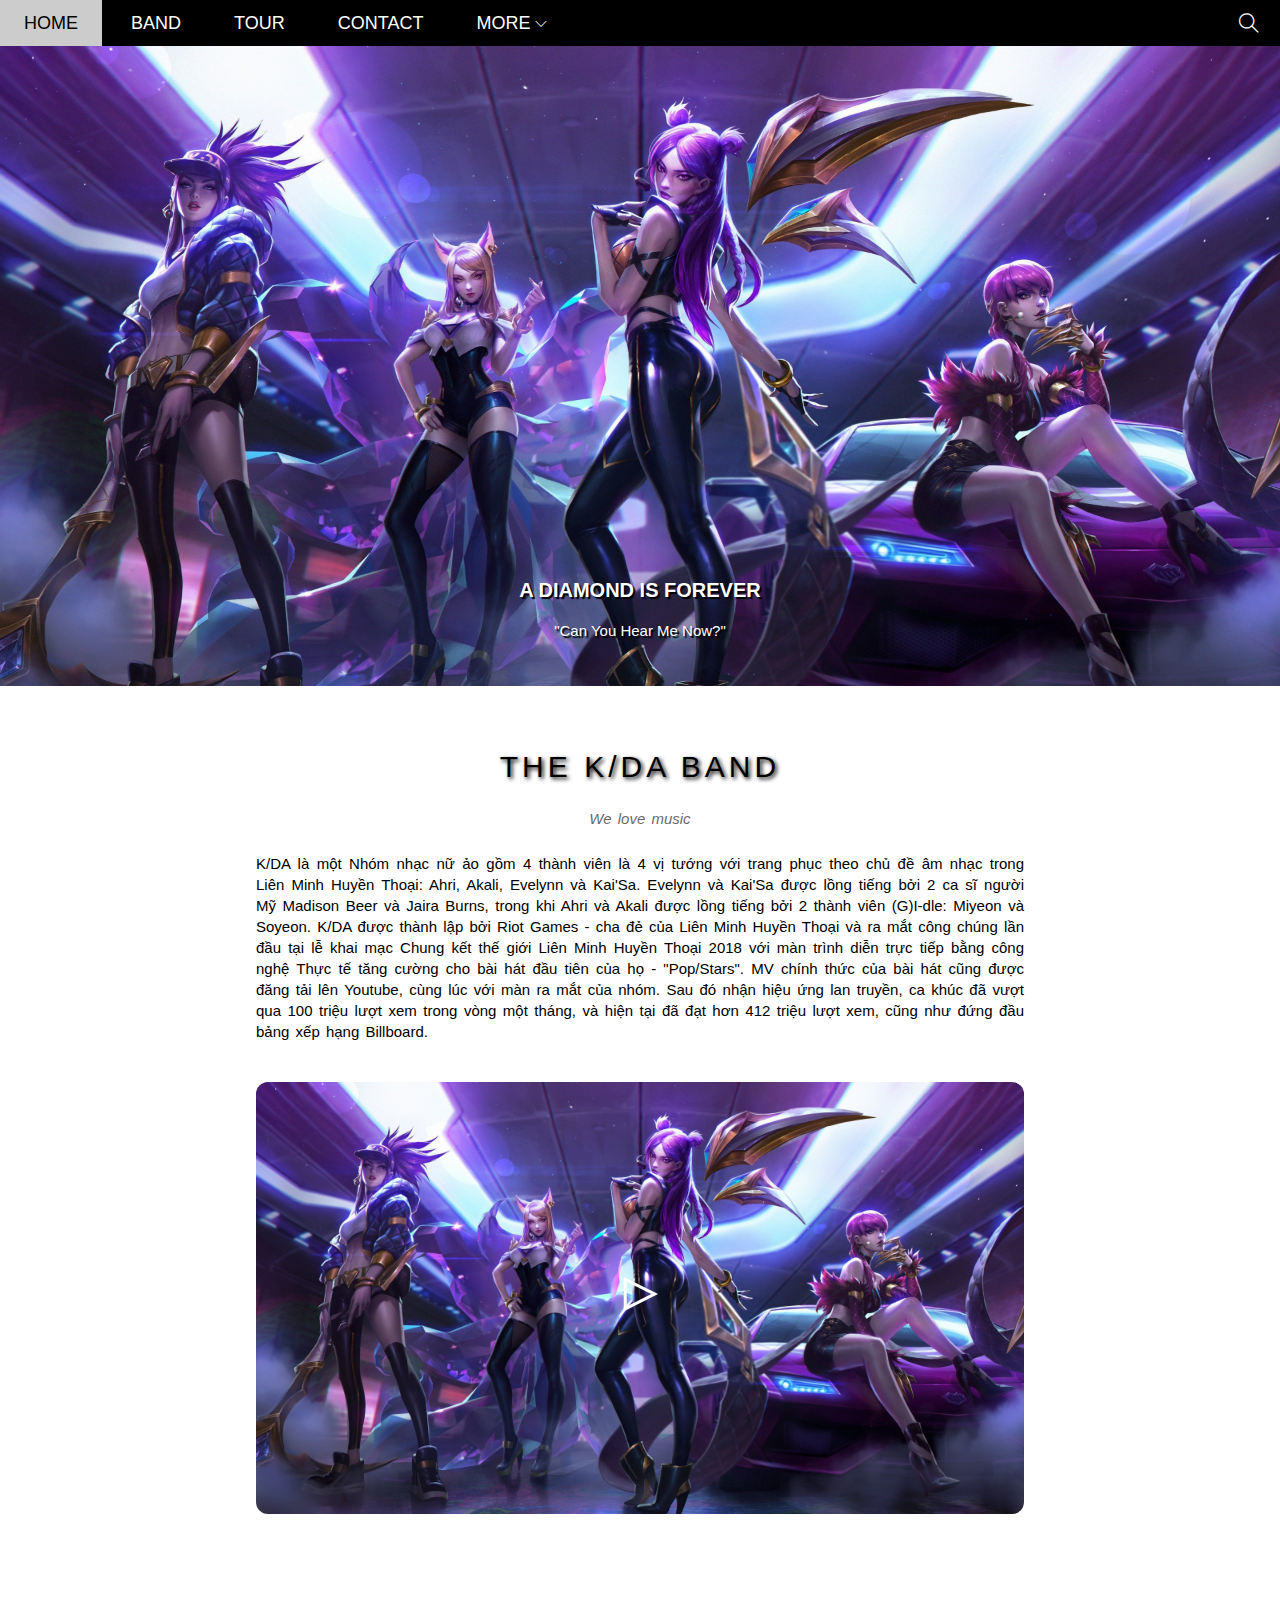
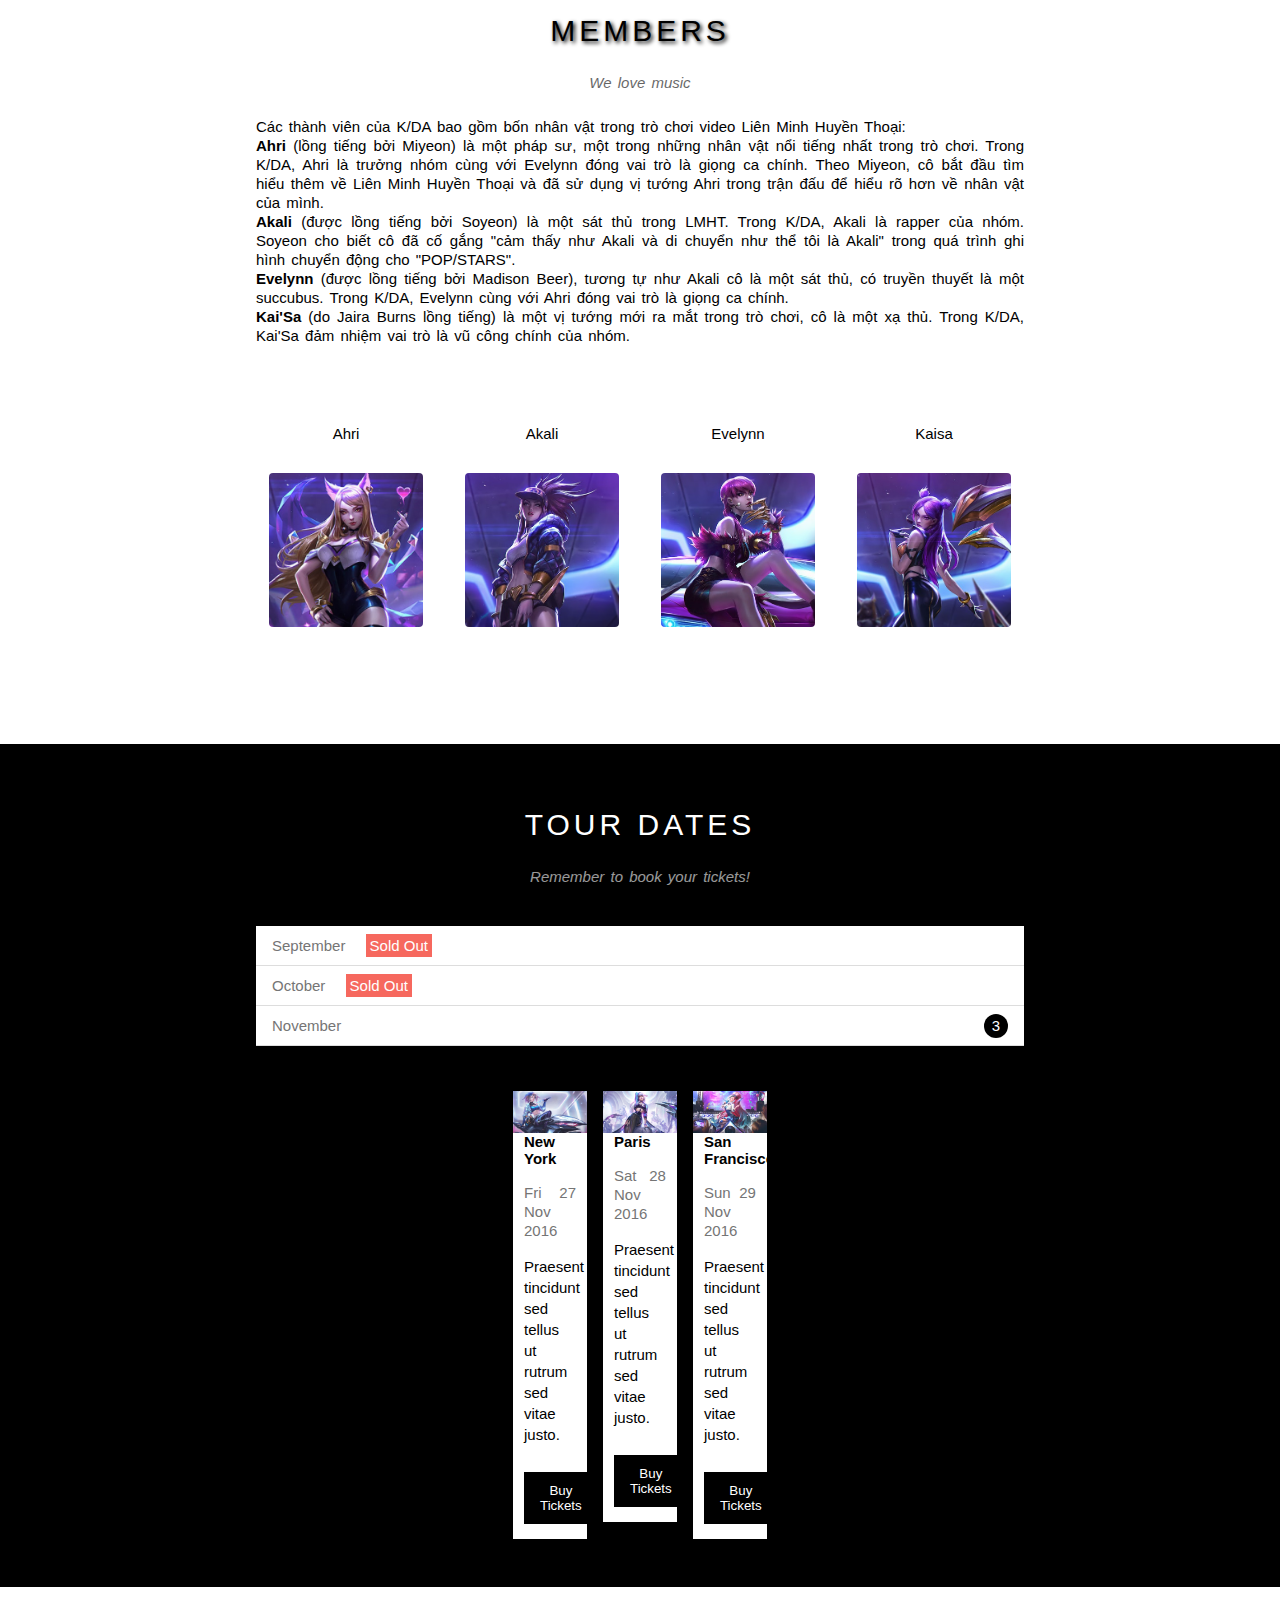
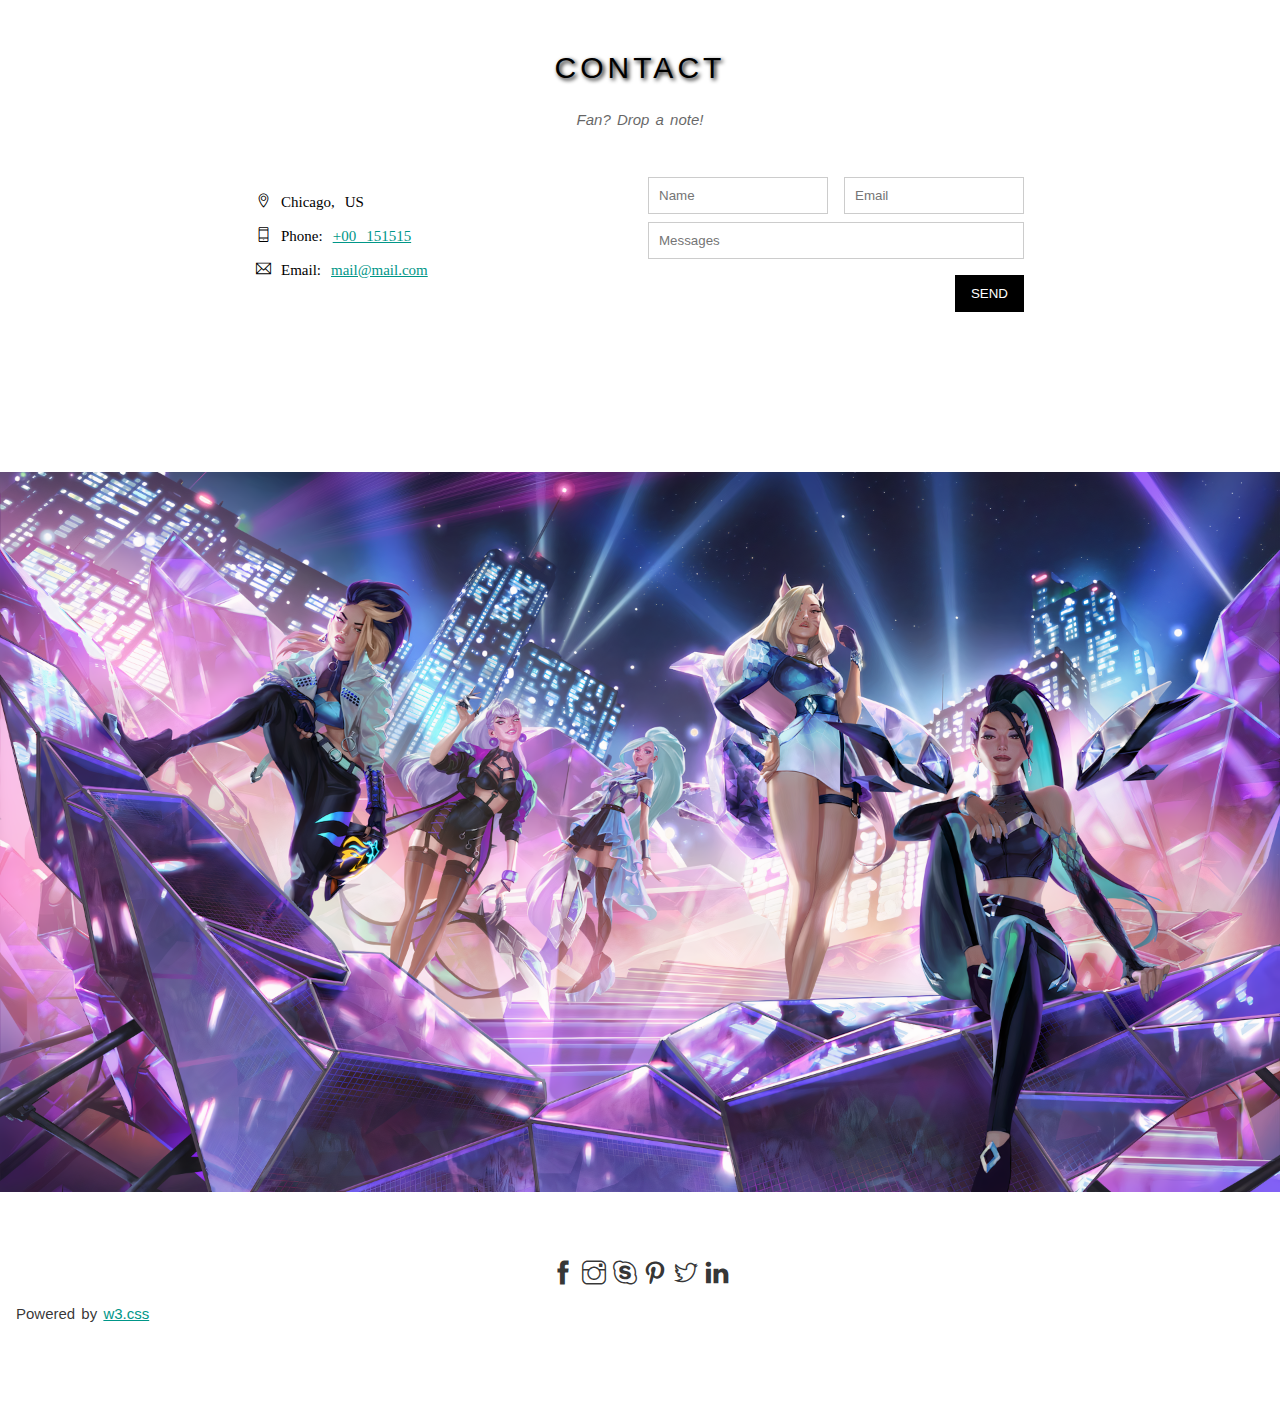
==== index.html @ 8ee649cc "Rename tien.html to index.html" ====
<!DOCTYPE html>
<html lang="en">
<head>
    <meta charset="UTF-8">
    <meta http-equiv="X-UA-Compatible" content="IE=edge">
    <meta name="viewport" content="width=device-width, initial-scale=1.0">
    <title>The Band</title>
    <link rel="stylesheet" href="style.css">
    <link rel="stylesheet" href="responsive.css">
    <link rel="stylesheet" href="themify-icons/themify-icons.css">
</head>
<body>
    <div id="main">
        <div id="header">
        <!--Start Nav-->
         <ul id="nav">
         <li><a href="#">Home</a></li>
         <li><a href="#band">Band</a></li>
         <li><a href="#tour">Tour</a></li>
         <li><a href="#contact">Contact</a></li>
         <li><a href="#">More 
             <i class="nav-arrow-down ti-angle-down"></i>
            </a>
         <ul class="subnav">
            <li><a href="#">Merchandises</a></li>
            <li><a href="#">Extras</a></li>
            <li><a href="#">Media</a></li>
         </ul>
         </li>
         </ul>
         <!--End Nav-->
         
         <!--Start Search-->
         <div class="search-btn">
            <i class="search-icon ti-search"></i>
         </div>

         <div id="mobile-menu" class="mobile-menu-btn">
             <i class="menu-icon ti-menu"></i>
         </div>
        </div>
        <!--End Search-->
        <!--Slider-->
        <div id="slider">
        <div class="text-content">
            <h2 class="text-heading">A DIAMOND IS FOREVER</h2>
            <div class="text-description">"Can You Hear Me Now?"
            </div>
        </div>
        </div>

        <!--Content-->
        <div id="content">

        <!--About Section-->
         <div id="band" class="content-section">
             <h2 class="section-heading">THE K/DA BAND</h2>
             <p class="section-sub-heading">We love music</p>
             <p class="about-text">K/DA là một Nhóm nhạc nữ ảo gồm 4 thành viên là 4 vị tướng với trang phục theo chủ đề âm nhạc trong Liên Minh Huyền Thoại: Ahri, Akali, Evelynn và Kai'Sa. Evelynn và Kai'Sa được lồng tiếng bởi 2 ca sĩ người Mỹ Madison Beer và Jaira Burns, trong khi Ahri và Akali được lồng tiếng bởi 2 thành viên (G)I-dle: Miyeon và Soyeon. K/DA được thành lập bởi Riot Games - cha đẻ của Liên Minh Huyền Thoại và ra mắt công chúng lần đầu tại lễ khai mạc Chung kết thế giới Liên Minh Huyền Thoại 2018 với màn trình diễn trực tiếp bằng công nghệ Thực tế tăng cường cho bài hát đầu tiên của họ - "Pop/Stars". MV chính thức của bài hát cũng được đăng tải lên Youtube, cùng lúc với màn ra mắt của nhóm. Sau đó nhận hiệu ứng lan truyền, ca khúc đã vượt qua 100 triệu lượt xem trong vòng một tháng, và hiện tại đã đạt hơn 412 triệu lượt xem, cũng như đứng đầu bảng xếp hạng Billboard.</p>
          
             <!-- VIDEOOOOOOOOOOOOOOOOOOOO   Ở ĐÂYYYYYYYYYYYYYYYYYYYYYYYYYYYYYYYYYYYYYYYYYY -->
             <script>
    function playVideo() {
        let thumbnail = document.getElementById("thumbnail");
        let video = document.getElementById("video");

        // Ẩn ảnh thumbnail và hiển thị video
        thumbnail.style.display = "none";
        video.style.display = "block";
        video.play();
    }
        </script>

<style>
    .video-container {
        position: relative;
        width: 100%;
        max-width: 900px;
        border-radius: 12px;
        overflow: hidden;
        background: black;
        margin-top: 40px;
        margin-bottom: 100px;
    }
    .thumbnail {
        
        width: 100%;
        height: 100%;
        display: flex;
        align-items: center;
        justify-content: center;
        background: black;
        z-index: 2;
        cursor: pointer;
    }
    .thumbnail img {
        width: 100%;
        height: 100%;
        object-fit: cover;
    }
    .play-button {
        position: absolute;
        font-size: 50px;
        color: #fff;
        background: rgba(0, 0, 0, 0);
        border-radius: 50%;
        padding: 20px;
        transition: 0.3s;
    }
    .play-button:hover {
        background-color: rgba(54, 51, 10, 0.1);
    }
    video {
        width: 100%;
        height: auto;
        display: block;
    }
</style>

<div class="video-container">
    <div class="thumbnail" id="thumbnail" onclick="playVideo()">
        <img src="img/band.jpg" alt="Video Thumbnail">
        <div class="play-button"><i class="ti-control-play"></i></div>
    </div>
    <video id="video" controls style="display: none;">
        <source src="img/yt1s.com - KDA  POPSTARS ft Madison Beer GIDLE Jaira Burns  Music Video  League of Legends.mp4" type="video/mp4">
        Trình duyệt của bạn không hỗ trợ video.
    </video>
</div>

<h2 class="section-heading">MEMBERS</h2>
<p class="section-sub-heading">We love music</p>
<p class="about-text"><p>
    Các thành viên của K/DA bao gồm bốn nhân vật trong trò chơi
    video Liên Minh Huyền Thoại:
    <br>
    <b>Ahri</b> (lồng tiếng bởi Miyeon) là một pháp sư, một trong
    những nhân vật nổi tiếng nhất trong trò chơi. Trong K/DA, Ahri
    là trưởng nhóm cùng với Evelynn đóng vai trò là giọng ca
    chính. Theo Miyeon, cô bắt đầu tìm hiểu thêm về Liên Minh
    Huyền Thoại và đã sử dụng vị tướng Ahri trong trận đấu để hiểu
    rõ hơn về nhân vật của mình.
    <br>
    <b>Akali</b> (được lồng tiếng bởi Soyeon) là một sát thủ trong
    LMHT. Trong K/DA, Akali là rapper của nhóm. Soyeon cho biết cô
    đã cố gắng "cảm thấy như Akali và di chuyển như thể tôi là
    Akali" trong quá trình ghi hình chuyển động cho "POP/STARS".
    <br>
    <b>Evelynn</b> (được lồng tiếng bởi Madison Beer), tương tự
    như Akali cô là một sát thủ, có truyền thuyết là một succubus.
    Trong K/DA, Evelynn cùng với Ahri đóng vai trò là giọng ca
    chính.
    <br>
    <b>Kai'Sa</b> (do Jaira Burns lồng tiếng) là một vị tướng mới
    ra mắt trong trò chơi, cô là một xạ thủ. Trong K/DA, Kai'Sa
    đảm nhiệm vai trò là vũ công chính của nhóm.
  </p></p>

            
             <div class="row members-list">
              <div class="col col-third text-center s-col-full mt-32">
              <p class="member-name">Ahri</p>
              <img src="img/bandmember1.jpg" alt="" class="member-img">
             </div>
             <div class="col col-third text-center s-col-full mt-32">
              <p class=" member-name">Akali</p>
              <img src="img/bandmember2.jpg" alt="" class="member-img">
             </div>
             <div class="col col-third text-center s-col-full mt-32">
              <p class="member-name">Evelynn</p>
              <img src="img/bandmember3.jpg" alt="" class="member-img">
             </div>
             <div class="col col-third text-center s-col-full mt-32">
                <p class="member-name">Kaisa</p>
                <img src="img/bandmember4.jpg" alt="" class="member-img">
               </div>
          </div>
         </div>

         
         
        <!--Tour Section-->
        <div id="tour" class="tour-section">
             <div class="content-section">
               <h2 class="section-heading text-white">TOUR DATES</h2>
               <p class="section-sub-heading text-white">Remember to book your tickets!</p>
        <!--Ticket-->
               <ul class="ticket-list">
                   <li>September <span class="sold-out">Sold Out</span></li>
                   <li>October <span class="sold-out">Sold Out</span></li>
                   <li>November <span class="quantity">3</span></li>
               </ul>
            </div> 
        <!--Places-->
        <div class="row places-list">
            <div class="col col-third s-col-full mt-16">
                <img src="img/image1.jpg" alt="" class="place-img">
                <div class="place-body">
                    <h3 class="place-heading">New York</h3>
                    <p class="place-time">Fri 27 Nov 2016</p>
                    <p class="place-desc">Praesent tincidunt sed tellus ut rutrum sed vitae justo.</p>
                    <button href="#" class="btn s-full-width buy-ticket js-buy-ticket">Buy Tickets</button>
                </div>
            </div>
            <div class="col col-third s-col-full mt-16">
                <img src="img/image2.jpg" alt="" class="place-img">
                <div class="place-body">
                    <h3 class="place-heading">Paris</h3>
                    <p class="place-time">Sat 28 Nov 2016</p>
                    <p class="place-desc">Praesent tincidunt sed tellus ut rutrum sed vitae justo.</p>
                    <button href="#" class="btn s-full-width buy-ticket js-buy-ticket">Buy Tickets</button>
                </div>
            </div>
            <div class="col col-third s-col-full mt-16">
                <img src="img/image3.jpg" alt="" class="place-img">
                <div class="place-body">
                    <h3 class="place-heading">San Francisco</h3>
                    <p class="place-time">Sun 29 Nov 2016</p>
                    <p class="place-desc">Praesent tincidunt sed tellus ut rutrum sed vitae justo.</p>
                    <button href="#" class="btn s-full-width buy-ticket js-buy-ticket">Buy Tickets</button>
                </div>
            </div>
         </div> 
        </div>
        <!--Modal -->
        <div class="modal js-modal">
            <div class="modal-container js-modal-container">
                <div class="modal-close js-modal-close"><i class="ti-close"></i></div>
                <header class="modal-header">
                    <i class="modal-heading-icon ti-bag"></i>
                    Tickets
                </header>
                <div class="modal-body">
                    <label for="tickets-quantity" class="modal-label">
                        <i class="ti-shopping-cart"></i>
                        Tickets, $15 per person
                    </label>
                    <input id="ticket-quantity" type="text" class="modal-input" placeholder="How many?"> 
   
                    <label for="tickets-email" class="modal-label">
                       <i class="ti-user"></i>
                       Send to
                   </label>
                   <input id="tickets-email" type="email" class="modal-input" placeholder="Enter email..."> 
                   <button id="buy-tickets">Pay <i class="ti-check"></i></button>
                </div>
               <footer class="modal-footer">
                   <p class="modal-help">Need <a href="#">help?</a></p>
               </footer>
            </div>
       </div> 
        <!--Contact Section-->
         <div id="contact" class="content-section">
            <h2 class="section-heading">CONTACT</h2>
            <p class="section-sub-heading">Fan? Drop a note!</p>
            <div class="row contact-content">
                <div class="col col-half s-col-full contact-info">
                <p><i class="ti-location-pin"> Chicago, US</i></p>
                <p><i class="ti-mobile"> Phone: <a href="tel:+00 151515">+00 151515</a></i></p>
                <p><i class="ti-email"> Email: <a href="mailto:mail@mail.com">mail@mail.com</a></i></p>
                </div>
                <div class="col col-half s-col-full contact-form">
                     <form action="">
                     <div class="row">
                         <div class="col col-half s-col-full">
                             <input type="text" require name="" placeholder="Name" id="" class="form-control">
                         </div>
                         
                         <div class="col col-half s-col-full s-mt-8">
                            <input type="email" require name="" placeholder="Email" id="" class="form-control">
                         </div>
                     </div>
                     <div class="row contact-control mt-8">
                         <div class="col col-full">
                            <input type="text" require name="" placeholder="Messages" id="" class="form-control">
                         </div>
                     </div>
                     <input class="submit-btn btn pull-right mt-16 s-full-width" type="submit" value="SEND">
                    </form>
                </div>
            </div>
       

        </div>
        
             <!--Map Section-->
             <div class="map-section">
                <img src="img/banner.png" alt="">
            </div>

        <div id="footer">
           <div class="social-list">
               <a href="#"><i class="ti-facebook"></i></a>
               <a href="#"><i class="ti-instagram"></i></a>
               <a href="#"><i class="ti-skype"></i></a>
               <a href="#"><i class="ti-pinterest"></i></a>
               <a href="#"><i class="ti-twitter"></i></a>
               <a href="#"><i class="ti-linkedin "></i></a>
           </div>
           <p class="copyright">Powered by <a href="#">w3.css</a></p>
        </div>
    </div>
    
    <script>
      var header = document.getElementById('header');
      var mobileMenu = document.getElementById('mobile-menu');
      var headerHeight = header.clientHeight;

      mobileMenu.onclick = function() {
        var isClosed = header.clientHeight === headerHeight;
        if (isClosed) {
            header.style.height = 'auto';
        }
        else {
            header.style.height = null;
        }
      }

      var menuItems = document.querySelectorAll('#nav li a[href*="#"]');
      for (var i = 0; i < menuItems.length; i++) {
           var menuItem = menuItems[i];
           
           menuItem.onclick = function(event) {
               var isParentMenu = this.nextElementSibling && this.nextElementSibling.classList.contains('subnav');
               if (isParentMenu) {
                   event.preventDefault();
                } else {
                   header.style.height = null;
               }
           }
      }
    </script>

    <script>
        const buyBtns = document.querySelectorAll('.js-buy-ticket')
        const modal = document.querySelector('.js-modal')
        const modalContainer = document.querySelector('.js-modal-container')
        const modalClose = document.querySelector('.js-modal-close')

        function showBuyTickets() {
            modal.classList.add('open')
        }

        function hideBuyTickets() {
            modal.classList.remove('open')
        } 

        for (const buyBtn of buyBtns) {
            buyBtn.addEventListener('click', showBuyTickets)
        }
        modalClose.addEventListener('click', hideBuyTickets)
        modal.addEventListener('click', hideBuyTickets)
        modalContainer.addEventListener('click', function (event) {
            event.stopPropagation()
        })
    </script>
</body>
</html>
---- style.css ----
/* 
1. Ngoài vào trong
2. Trên xuống dưới
3. Tổng quan đến chi tiết
*/
/*
1. Vị trí
2. Kích thước
3. Màu sắc
4. Kiểu dáng  
*/
/*Common*/
p {
    text-align: justify;
    font-size: 15px;
    line-height: 19px;
    word-spacing: 2px;
    margin: 15px 0;
}
.clear {
    clear: both;
}

.text-white {
    color: #fff !important;
}

.text-center {
    text-align: center !important;
}

.row {
    margin-left: -8px;
    margin-right: -8px;
    display: flex;
}

.row::after {
    content: " ";
    display: block;
    clear: both;
}

.col {
    float: left;
    padding-left: 8px;
    padding-right: 8px;
}

.col-full {
    width: 100%;
}

.col-half {
    width: 50%;
}

.col-third {
    width: 33.33333%;
}

.mt-8 {
    margin-top: 8px !important;
}

.mt-16 {
    margin-top: 16px !important;
}

.mt-32 {
    margin-top: 32px !important;
}

.btn {
    color: #fff;
    background-color: #000;
    text-decoration: none;
    padding: 11px 16px;
    display: inline-block;
    margin-top: 15px;
    border: none;
    text-align: center;
    appearance: none;
    -webkit-appearance: none;
}  

.btn:hover {
    color: #000;
    background-color: #ccc;
    cursor: pointer;
}

.pull-right {
    float: right !important;
}
/*Main*/
* { 
    padding: 0;
    margin: 0;
    box-sizing: border-box;
}

html {
    scroll-behavior: smooth;
    font-size: 18px;
    font-family: Arial, Helvetica, sans-serif;
}

#header {
    position: fixed;
    top: 0;
    left: 0;
    right: 0;
    height: 46px;
    background-color: #000;
    z-index: 1;
}

#nav {
    display: inline-block;
}

#nav, .subnav {
    list-style-type: none;
}

#nav > li {
    display: inline-block;
}

#nav li {
    position: relative;
}

#nav > li > a {
    color: #fff;
    text-transform: uppercase;
}

#nav li a {
    text-decoration: none;
    line-height: 46px;
    padding: 0 24px;
    display: block;
}

#nav li:hover .subnav {
    display: block;
    top: 100%;
    left: 0;
}

#nav > li:hover > a, 
#nav .subnav li:hover a {
    color: #000;
    background-color: #ccc;
}

#nav li a:hover {
    background-color: #ccc;
    color: #000;
}

#nav .subnav {
    display: none;
    position: absolute;
    min-width: 160px;
    background-color: #fff;
    box-shadow: 0 0 10px rgba(0, 0, 0, 0.3);
    top: 100%;
    left: 0;
}

#nav .subnav a {
    color: #000;
    padding: 0 12px;
    line-height: 38px;
}

#nav .nav-arrow-down {
    font-size: 12px;
}
/*Header*/
#header .mobile-menu-btn,
#header .search-btn {
    float: right;
    padding: 0 21px;
}

#header .search-btn {
    position: absolute;
    top: 0;
    right: 0;
}

#header .search-btn:hover {
    background-color: red;
    cursor: pointer;
}

#header .mobile-menu-btn:hover {
    background-color: #ccc;
    opacity: 0.8;
}

#header .mobile-menu-btn:hover .menu-icon {
    color: #000;
}

#header .search-icon, 
#header .menu-icon {
    color: #fff;
    font-size: 20px;
    line-height: 46px;
}
/*Slider*/
#slider {
    position: relative;
    margin-top: 46px;
    padding-top: 50%;
    background: url('img/band.jpg') top center / cover no-repeat;
}

#slider .text-content {
    position: absolute;
    bottom: 47px;
    color: #fff;
    /*left: 0;
    right: 0;*/
    width: 100%;
    /*left: 50%;
    transform: translateX(-50%);*/
    text-align: center;
}

#slider .text-heading {
    font-weight: 700;
    font-size: 20px;
    text-shadow: 2px 2px 1px #000;
}

#slider .text-description {
    font-size: 15px;
    margin-top: 20px;
    text-shadow: 2px 2px 1px #000;
}
/*Content*/
/*About*/
#content .content-section {
    width: 800px;
    max-width: 100%;
    padding: 64px 0 112px;
    margin-left: auto;
    margin-right: auto;
    padding-left: 16px;
    padding-right: 16px;
}

#content .section-heading {

        font-size: 30px;
        text-align: center;
        font-weight: 500;
        letter-spacing: 4px;
        color: #000;
        text-shadow: 2px 2px 4px rgba(0, 0, 0, 3.2);
}

#content .section-sub-heading {
    font-size: 15px;
    text-align: center;
    margin-top: 25px;
    font-style: italic;
    opacity: 0.6;
}

#content .about-text {
    font-size: 15px;
    margin-top: 25px;
    text-align: justify;
    line-height: 1.4;
}

#content .members-list {
    margin-top: 32px;
}

#content .member-name {
    font-size: 15px;
    text-align: center;
}

#content .member-img {
    width: 154px;
    margin-top: 15px;
    border-radius: 4px;
}
/*Tour*/
.tour-section {
    background-color: #000;
}

.ticket-list {
    background-color:#fff;
    margin-top: 40px;
}

.ticket-list li {
    color: #757575;
    font-size: 15px;
    padding: 11px 16px;
    border-bottom: 1px solid #ddd;
    list-style: none;
}

.ticket-list .sold-out {
    background-color: #f44336;
    opacity: 0.8;
    color: #fff;
    padding: 3px 4px;
    margin-left: 16px;
}

.ticket-list .quantity {
    float: right;
    width: 24px;
    height: 24px;
    background-color: #000;
    color: #fff;
    border-radius: 50%;
    text-align: center;
    line-height: 24px;
    margin-top: -3px;
}
/*Places*/
.places-list {
    margin-top: 16px;
}

.place-img {
    width: 100%;
    display: block;
}

.place-img:hover {
    opacity: 0.6;
}

.place-body {
    background: #fff;
    font-size: 15px;
    margin-bottom: 48px;
}

.place-heading {
    font-size: 15px;
    font-weight: 500px bold;
    margin: 0px 11px 16px;
}

.place-time {
    margin-top: 15px;
    color: #757575;
    font-weight: italic;
    margin: 11px 11px 16px;
}

.place-desc {
    margin-top: 15px;
    line-height: 1.4;
    margin: 11px 11px 16px;
}

.buy-ticket {
    margin: 11px 11px 15px;
}
/*Modal*/
.modal {
    position: fixed;
    top: 0;
    right: 0;
    bottom: 0;
    left: 0;
    background: rgba(0, 0, 0, 0.3);
    align-items: center;
    justify-content: center;
    display: none;
}

.modal.open {
    display: flex;
}

.modal-container {
    background-color: #fff;
    min-height: 200px;
    max-width: calc(100% -32px);
    width: 900px;
    position: relative;
    animation: modalFadeIn ease .5s;
}

.modal-header {
    background: #009688;
    height: 130px;
    display: flex;
    font-size: 30px;
    color: #fff;
    align-items: center;
    justify-content: center;
}

.modal-heading-icon {
    margin-right: 16px;
}

.modal-close {
    position: absolute;
    color: #fff;
    cursor: pointer;
    right: 0;
    top: 0;
    padding: 12px;
    opacity: 0.8;
}

.modal-close:hover {
    opacity: 1;
}

.modal-body {
    padding: 15px;
}

.modal-label {
    display: block;
    font-size: 15px;
    margin-bottom: 12px;
}

.modal-input {
    border: 1px solid #ccc;
    width: 100%;
    padding: 10px;
    font-size: 15px;
    margin-bottom: 24px;
}

#buy-tickets {
    background: #009688;
    border: none;
    width: 100%;
    font-size: 15px;
    text-transform: uppercase;
    padding: 18px;
    cursor: pointer;
    color: #fff;
}

#buy-tickets:hover {
    opacity: 0.9;
}

.modal-footer {
    padding: 16px;
    text-align: right;
    font-size: 15px;
}

.modal-footer a { 
    color:#2196F3;
    font-size: 15px;
}

@keyframes modalFadeIn {
    from {
     transform: translateY(-150px);
     opacity: 0;
    }

    to {
      transform: translateY(0);
      opacity: 1;
    }
}
/*Contact*/
.contact-content {
    margin-top: 48px;
}

.contact-info {
    font-size: 18px;
    line-height: 1.4;
}

.contact-info i[class*="ti-"] {
    width: 30px;
    display: inline;
}

.contact-info a {
    color:#009688;
}

.contact-form {
    font-size: 15px;
}

.contact-form .form-control {
    padding: 10px;
    border: 1px solid #ccc;
    width: 100%;
}
/*Map*/
.map-section img {
    margin-top: 48px;
    width: 100%;
    max-width: 100%;
}
/*Footer*/
#footer{
    padding: 64px 16px;
    text-align: center;
}

#footer .social-list {
    font-size: 24px;
}

#footer .social-list a {
    text-decoration: none;
    color: rgba(0, 0, 0, 0.8);
}

#footer .copyright a:hover,
#footer .social-list a:hover {
    color:rgba(0, 0, 0, 0.3)
}

#footer .copyright {
    margin-top: 15px;
    color: rgba(0, 0, 0, 0.8);
}

#footer .copyright a {
    color: #009688;
}
---- responsive.css ----
/*PC*/
@media (min-width: 1024px) {
    #header .menu-icon {
        display: none;
    }

    .places-list {
        margin-top: -83px;
        margin-left: 505px;
        margin-right:505px;
    }
}
/*Tablet & Mobile*/
@media (max-width: 1023px) {
    #slider {
        margin-top: 46px;
    }
    #main {
        overflow: hidden;
    }

    .btn {
        padding: 15px 16px;
    }

    #nav .subnav a {
        padding: 5px 12px;
    }

    #header .mobile-menu-btn {
        display: none;
    }

    .submit-btn {
        background-color: #000;
        color: #fff;
    }

    .contact-form .form-control {
        padding: 15px;
    }

    .contact-info {
        line-height: 2;
    }

    .social-list {  
        font-size: 48px;
    }

    #footer .social-list a {
        margin: 0px 8px;
    }

    #footer .copyright a {
        margin: 8px 0px;
        display: inline-block;
    }
    
}
/*Tablet*/
@media (min-width: 740px) and (max-width: 1023px) {
    #main {
        overflow: hidden;
    }

  

    .contact-info {
        line-height: 2;
    }

}
/*Mobile*/
@media (max-width: 740px) {
    #main {
        overflow: hidden;
    }

    .places-list {
        margin-top: -50px;
        margin-left: 10px;
        margin-right: 10px;
        /* margin-bottom: -1px; */
    }
    
    #slider .text-content {
        display: none;
    }

    .s-full-width,
    .s-col-full {
        width: 100% !important;
    }

    .s-mt-8 {
        margin-top: 8px;
    }

    #nav {
        display: block;
    }

    #nav > li {
        display: block;
    }
    
    #nav > li:first-child {
        display: inline-block;
    }

    #nav .subnav {
        position: initial;
        background-color: #333;
    }

    #nav .subnav a {
        color: #fff;
        padding: 5px 41px;
    }
    
    #nav li a {
        padding: 1px 24px;
    }

    #header {
        overflow: hidden;
    }

    #header .mobile-menu-btn {
        display: block;
        position: absolute;
        top: 0;
        right: 0;
    } 

    #header .search-btn {
        display: none;
    }

    #content .member-img {
        width: 60%;
    }

    #content .buy-ticket {
        margin: 11px 11px 11px 0px;
    }

    .contact-form {
        margin-top: 16px;
    }

    .submit-btn {
        background-color: #000;
        color: #fff;
    }

    .row{
        display: block;
    }
}
---- themify-icons/themify-icons.css ----
@font-face {
	font-family: 'themify';
	src:url('fonts/themify.eot?-fvbane');
	src:url('fonts/themify.eot?#iefix-fvbane') format('embedded-opentype'),
		url('fonts/themify.woff?-fvbane') format('woff'),
		url('fonts/themify.ttf?-fvbane') format('truetype'),
		url('fonts/themify.svg?-fvbane#themify') format('svg');
	font-weight: normal;
	font-style: normal;
}

[class^="ti-"], [class*=" ti-"] {
	font-family: 'themify';
	speak: none;
	font-style: normal;
	font-weight: normal;
	font-variant: normal;
	text-transform: none;
	line-height: 1;

	/* Better Font Rendering =========== */
	-webkit-font-smoothing: antialiased;
	-moz-osx-font-smoothing: grayscale;
}

.ti-wand:before {
	content: "\e600";
}
.ti-volume:before {
	content: "\e601";
}
.ti-user:before {
	content: "\e602";
}
.ti-unlock:before {
	content: "\e603";
}
.ti-unlink:before {
	content: "\e604";
}
.ti-trash:before {
	content: "\e605";
}
.ti-thought:before {
	content: "\e606";
}
.ti-target:before {
	content: "\e607";
}
.ti-tag:before {
	content: "\e608";
}
.ti-tablet:before {
	content: "\e609";
}
.ti-star:before {
	content: "\e60a";
}
.ti-spray:before {
	content: "\e60b";
}
.ti-signal:before {
	content: "\e60c";
}
.ti-shopping-cart:before {
	content: "\e60d";
}
.ti-shopping-cart-full:before {
	content: "\e60e";
}
.ti-settings:before {
	content: "\e60f";
}
.ti-search:before {
	content: "\e610";
}
.ti-zoom-in:before {
	content: "\e611";
}
.ti-zoom-out:before {
	content: "\e612";
}
.ti-cut:before {
	content: "\e613";
}
.ti-ruler:before {
	content: "\e614";
}
.ti-ruler-pencil:before {
	content: "\e615";
}
.ti-ruler-alt:before {
	content: "\e616";
}
.ti-bookmark:before {
	content: "\e617";
}
.ti-bookmark-alt:before {
	content: "\e618";
}
.ti-reload:before {
	content: "\e619";
}
.ti-plus:before {
	content: "\e61a";
}
.ti-pin:before {
	content: "\e61b";
}
.ti-pencil:before {
	content: "\e61c";
}
.ti-pencil-alt:before {
	content: "\e61d";
}
.ti-paint-roller:before {
	content: "\e61e";
}
.ti-paint-bucket:before {
	content: "\e61f";
}
.ti-na:before {
	content: "\e620";
}
.ti-mobile:before {
	content: "\e621";
}
.ti-minus:before {
	content: "\e622";
}
.ti-medall:before {
	content: "\e623";
}
.ti-medall-alt:before {
	content: "\e624";
}
.ti-marker:before {
	content: "\e625";
}
.ti-marker-alt:before {
	content: "\e626";
}
.ti-arrow-up:before {
	content: "\e627";
}
.ti-arrow-right:before {
	content: "\e628";
}
.ti-arrow-left:before {
	content: "\e629";
}
.ti-arrow-down:before {
	content: "\e62a";
}
.ti-lock:before {
	content: "\e62b";
}
.ti-location-arrow:before {
	content: "\e62c";
}
.ti-link:before {
	content: "\e62d";
}
.ti-layout:before {
	content: "\e62e";
}
.ti-layers:before {
	content: "\e62f";
}
.ti-layers-alt:before {
	content: "\e630";
}
.ti-key:before {
	content: "\e631";
}
.ti-import:before {
	content: "\e632";
}
.ti-image:before {
	content: "\e633";
}
.ti-heart:before {
	content: "\e634";
}
.ti-heart-broken:before {
	content: "\e635";
}
.ti-hand-stop:before {
	content: "\e636";
}
.ti-hand-open:before {
	content: "\e637";
}
.ti-hand-drag:before {
	content: "\e638";
}
.ti-folder:before {
	content: "\e639";
}
.ti-flag:before {
	content: "\e63a";
}
.ti-flag-alt:before {
	content: "\e63b";
}
.ti-flag-alt-2:before {
	content: "\e63c";
}
.ti-eye:before {
	content: "\e63d";
}
.ti-export:before {
	content: "\e63e";
}
.ti-exchange-vertical:before {
	content: "\e63f";
}
.ti-desktop:before {
	content: "\e640";
}
.ti-cup:before {
	content: "\e641";
}
.ti-crown:before {
	content: "\e642";
}
.ti-comments:before {
	content: "\e643";
}
.ti-comment:before {
	content: "\e644";
}
.ti-comment-alt:before {
	content: "\e645";
}
.ti-close:before {
	content: "\e646";
}
.ti-clip:before {
	content: "\e647";
}
.ti-angle-up:before {
	content: "\e648";
}
.ti-angle-right:before {
	content: "\e649";
}
.ti-angle-left:before {
	content: "\e64a";
}
.ti-angle-down:before {
	content: "\e64b";
}
.ti-check:before {
	content: "\e64c";
}
.ti-check-box:before {
	content: "\e64d";
}
.ti-camera:before {
	content: "\e64e";
}
.ti-announcement:before {
	content: "\e64f";
}
.ti-brush:before {
	content: "\e650";
}
.ti-briefcase:before {
	content: "\e651";
}
.ti-bolt:before {
	content: "\e652";
}
.ti-bolt-alt:before {
	content: "\e653";
}
.ti-blackboard:before {
	content: "\e654";
}
.ti-bag:before {
	content: "\e655";
}
.ti-move:before {
	content: "\e656";
}
.ti-arrows-vertical:before {
	content: "\e657";
}
.ti-arrows-horizontal:before {
	content: "\e658";
}
.ti-fullscreen:before {
	content: "\e659";
}
.ti-arrow-top-right:before {
	content: "\e65a";
}
.ti-arrow-top-left:before {
	content: "\e65b";
}
.ti-arrow-circle-up:before {
	content: "\e65c";
}
.ti-arrow-circle-right:before {
	content: "\e65d";
}
.ti-arrow-circle-left:before {
	content: "\e65e";
}
.ti-arrow-circle-down:before {
	content: "\e65f";
}
.ti-angle-double-up:before {
	content: "\e660";
}
.ti-angle-double-right:before {
	content: "\e661";
}
.ti-angle-double-left:before {
	content: "\e662";
}
.ti-angle-double-down:before {
	content: "\e663";
}
.ti-zip:before {
	content: "\e664";
}
.ti-world:before {
	content: "\e665";
}
.ti-wheelchair:before {
	content: "\e666";
}
.ti-view-list:before {
	content: "\e667";
}
.ti-view-list-alt:before {
	content: "\e668";
}
.ti-view-grid:before {
	content: "\e669";
}
.ti-uppercase:before {
	content: "\e66a";
}
.ti-upload:before {
	content: "\e66b";
}
.ti-underline:before {
	content: "\e66c";
}
.ti-truck:before {
	content: "\e66d";
}
.ti-timer:before {
	content: "\e66e";
}
.ti-ticket:before {
	content: "\e66f";
}
.ti-thumb-up:before {
	content: "\e670";
}
.ti-thumb-down:before {
	content: "\e671";
}
.ti-text:before {
	content: "\e672";
}
.ti-stats-up:before {
	content: "\e673";
}
.ti-stats-down:before {
	content: "\e674";
}
.ti-split-v:before {
	content: "\e675";
}
.ti-split-h:before {
	content: "\e676";
}
.ti-smallcap:before {
	content: "\e677";
}
.ti-shine:before {
	content: "\e678";
}
.ti-shift-right:before {
	content: "\e679";
}
.ti-shift-left:before {
	content: "\e67a";
}
.ti-shield:before {
	content: "\e67b";
}
.ti-notepad:before {
	content: "\e67c";
}
.ti-server:before {
	content: "\e67d";
}
.ti-quote-right:before {
	content: "\e67e";
}
.ti-quote-left:before {
	content: "\e67f";
}
.ti-pulse:before {
	content: "\e680";
}
.ti-printer:before {
	content: "\e681";
}
.ti-power-off:before {
	content: "\e682";
}
.ti-plug:before {
	content: "\e683";
}
.ti-pie-chart:before {
	content: "\e684";
}
.ti-paragraph:before {
	content: "\e685";
}
.ti-panel:before {
	content: "\e686";
}
.ti-package:before {
	content: "\e687";
}
.ti-music:before {
	content: "\e688";
}
.ti-music-alt:before {
	content: "\e689";
}
.ti-mouse:before {
	content: "\e68a";
}
.ti-mouse-alt:before {
	content: "\e68b";
}
.ti-money:before {
	content: "\e68c";
}
.ti-microphone:before {
	content: "\e68d";
}
.ti-menu:before {
	content: "\e68e";
}
.ti-menu-alt:before {
	content: "\e68f";
}
.ti-map:before {
	content: "\e690";
}
.ti-map-alt:before {
	content: "\e691";
}
.ti-loop:before {
	content: "\e692";
}
.ti-location-pin:before {
	content: "\e693";
}
.ti-list:before {
	content: "\e694";
}
.ti-light-bulb:before {
	content: "\e695";
}
.ti-Italic:before {
	content: "\e696";
}
.ti-info:before {
	content: "\e697";
}
.ti-infinite:before {
	content: "\e698";
}
.ti-id-badge:before {
	content: "\e699";
}
.ti-hummer:before {
	content: "\e69a";
}
.ti-home:before {
	content: "\e69b";
}
.ti-help:before {
	content: "\e69c";
}
.ti-headphone:before {
	content: "\e69d";
}
.ti-harddrives:before {
	content: "\e69e";
}
.ti-harddrive:before {
	content: "\e69f";
}
.ti-gift:before {
	content: "\e6a0";
}
.ti-game:before {
	content: "\e6a1";
}
.ti-filter:before {
	content: "\e6a2";
}
.ti-files:before {
	content: "\e6a3";
}
.ti-file:before {
	content: "\e6a4";
}
.ti-eraser:before {
	content: "\e6a5";
}
.ti-envelope:before {
	content: "\e6a6";
}
.ti-download:before {
	content: "\e6a7";
}
.ti-direction:before {
	content: "\e6a8";
}
.ti-direction-alt:before {
	content: "\e6a9";
}
.ti-dashboard:before {
	content: "\e6aa";
}
.ti-control-stop:before {
	content: "\e6ab";
}
.ti-control-shuffle:before {
	content: "\e6ac";
}
.ti-control-play:before {
	content: "\e6ad";
}
.ti-control-pause:before {
	content: "\e6ae";
}
.ti-control-forward:before {
	content: "\e6af";
}
.ti-control-backward:before {
	content: "\e6b0";
}
.ti-cloud:before {
	content: "\e6b1";
}
.ti-cloud-up:before {
	content: "\e6b2";
}
.ti-cloud-down:before {
	content: "\e6b3";
}
.ti-clipboard:before {
	content: "\e6b4";
}
.ti-car:before {
	content: "\e6b5";
}
.ti-calendar:before {
	content: "\e6b6";
}
.ti-book:before {
	content: "\e6b7";
}
.ti-bell:before {
	content: "\e6b8";
}
.ti-basketball:before {
	content: "\e6b9";
}
.ti-bar-chart:before {
	content: "\e6ba";
}
.ti-bar-chart-alt:before {
	content: "\e6bb";
}
.ti-back-right:before {
	content: "\e6bc";
}
.ti-back-left:before {
	content: "\e6bd";
}
.ti-arrows-corner:before {
	content: "\e6be";
}
.ti-archive:before {
	content: "\e6bf";
}
.ti-anchor:before {
	content: "\e6c0";
}
.ti-align-right:before {
	content: "\e6c1";
}
.ti-align-left:before {
	content: "\e6c2";
}
.ti-align-justify:before {
	content: "\e6c3";
}
.ti-align-center:before {
	content: "\e6c4";
}
.ti-alert:before {
	content: "\e6c5";
}
.ti-alarm-clock:before {
	content: "\e6c6";
}
.ti-agenda:before {
	content: "\e6c7";
}
.ti-write:before {
	content: "\e6c8";
}
.ti-window:before {
	content: "\e6c9";
}
.ti-widgetized:before {
	content: "\e6ca";
}
.ti-widget:before {
	content: "\e6cb";
}
.ti-widget-alt:before {
	content: "\e6cc";
}
.ti-wallet:before {
	content: "\e6cd";
}
.ti-video-clapper:before {
	content: "\e6ce";
}
.ti-video-camera:before {
	content: "\e6cf";
}
.ti-vector:before {
	content: "\e6d0";
}
.ti-themify-logo:before {
	content: "\e6d1";
}
.ti-themify-favicon:before {
	content: "\e6d2";
}
.ti-themify-favicon-alt:before {
	content: "\e6d3";
}
.ti-support:before {
	content: "\e6d4";
}
.ti-stamp:before {
	content: "\e6d5";
}
.ti-split-v-alt:before {
	content: "\e6d6";
}
.ti-slice:before {
	content: "\e6d7";
}
.ti-shortcode:before {
	content: "\e6d8";
}
.ti-shift-right-alt:before {
	content: "\e6d9";
}
.ti-shift-left-alt:before {
	content: "\e6da";
}
.ti-ruler-alt-2:before {
	content: "\e6db";
}
.ti-receipt:before {
	content: "\e6dc";
}
.ti-pin2:before {
	content: "\e6dd";
}
.ti-pin-alt:before {
	content: "\e6de";
}
.ti-pencil-alt2:before {
	content: "\e6df";
}
.ti-palette:before {
	content: "\e6e0";
}
.ti-more:before {
	content: "\e6e1";
}
.ti-more-alt:before {
	content: "\e6e2";
}
.ti-microphone-alt:before {
	content: "\e6e3";
}
.ti-magnet:before {
	content: "\e6e4";
}
.ti-line-double:before {
	content: "\e6e5";
}
.ti-line-dotted:before {
	content: "\e6e6";
}
.ti-line-dashed:before {
	content: "\e6e7";
}
.ti-layout-width-full:before {
	content: "\e6e8";
}
.ti-layout-width-default:before {
	content: "\e6e9";
}
.ti-layout-width-default-alt:before {
	content: "\e6ea";
}
.ti-layout-tab:before {
	content: "\e6eb";
}
.ti-layout-tab-window:before {
	content: "\e6ec";
}
.ti-layout-tab-v:before {
	content: "\e6ed";
}
.ti-layout-tab-min:before {
	content: "\e6ee";
}
.ti-layout-slider:before {
	content: "\e6ef";
}
.ti-layout-slider-alt:before {
	content: "\e6f0";
}
.ti-layout-sidebar-right:before {
	content: "\e6f1";
}
.ti-layout-sidebar-none:before {
	content: "\e6f2";
}
.ti-layout-sidebar-left:before {
	content: "\e6f3";
}
.ti-layout-placeholder:before {
	content: "\e6f4";
}
.ti-layout-menu:before {
	content: "\e6f5";
}
.ti-layout-menu-v:before {
	content: "\e6f6";
}
.ti-layout-menu-separated:before {
	content: "\e6f7";
}
.ti-layout-menu-full:before {
	content: "\e6f8";
}
.ti-layout-media-right-alt:before {
	content: "\e6f9";
}
.ti-layout-media-right:before {
	content: "\e6fa";
}
.ti-layout-media-overlay:before {
	content: "\e6fb";
}
.ti-layout-media-overlay-alt:before {
	content: "\e6fc";
}
.ti-layout-media-overlay-alt-2:before {
	content: "\e6fd";
}
.ti-layout-media-left-alt:before {
	content: "\e6fe";
}
.ti-layout-media-left:before {
	content: "\e6ff";
}
.ti-layout-media-center-alt:before {
	content: "\e700";
}
.ti-layout-media-center:before {
	content: "\e701";
}
.ti-layout-list-thumb:before {
	content: "\e702";
}
.ti-layout-list-thumb-alt:before {
	content: "\e703";
}
.ti-layout-list-post:before {
	content: "\e704";
}
.ti-layout-list-large-image:before {
	content: "\e705";
}
.ti-layout-line-solid:before {
	content: "\e706";
}
.ti-layout-grid4:before {
	content: "\e707";
}
.ti-layout-grid3:before {
	content: "\e708";
}
.ti-layout-grid2:before {
	content: "\e709";
}
.ti-layout-grid2-thumb:before {
	content: "\e70a";
}
.ti-layout-cta-right:before {
	content: "\e70b";
}
.ti-layout-cta-left:before {
	content: "\e70c";
}
.ti-layout-cta-center:before {
	content: "\e70d";
}
.ti-layout-cta-btn-right:before {
	content: "\e70e";
}
.ti-layout-cta-btn-left:before {
	content: "\e70f";
}
.ti-layout-column4:before {
	content: "\e710";
}
.ti-layout-column3:before {
	content: "\e711";
}
.ti-layout-column2:before {
	content: "\e712";
}
.ti-layout-accordion-separated:before {
	content: "\e713";
}
.ti-layout-accordion-merged:before {
	content: "\e714";
}
.ti-layout-accordion-list:before {
	content: "\e715";
}
.ti-ink-pen:before {
	content: "\e716";
}
.ti-info-alt:before {
	content: "\e717";
}
.ti-help-alt:before {
	content: "\e718";
}
.ti-headphone-alt:before {
	content: "\e719";
}
.ti-hand-point-up:before {
	content: "\e71a";
}
.ti-hand-point-right:before {
	content: "\e71b";
}
.ti-hand-point-left:before {
	content: "\e71c";
}
.ti-hand-point-down:before {
	content: "\e71d";
}
.ti-gallery:before {
	content: "\e71e";
}
.ti-face-smile:before {
	content: "\e71f";
}
.ti-face-sad:before {
	content: "\e720";
}
.ti-credit-card:before {
	content: "\e721";
}
.ti-control-skip-forward:before {
	content: "\e722";
}
.ti-control-skip-backward:before {
	content: "\e723";
}
.ti-control-record:before {
	content: "\e724";
}
.ti-control-eject:before {
	content: "\e725";
}
.ti-comments-smiley:before {
	content: "\e726";
}
.ti-brush-alt:before {
	content: "\e727";
}
.ti-youtube:before {
	content: "\e728";
}
.ti-vimeo:before {
	content: "\e729";
}
.ti-twitter:before {
	content: "\e72a";
}
.ti-time:before {
	content: "\e72b";
}
.ti-tumblr:before {
	content: "\e72c";
}
.ti-skype:before {
	content: "\e72d";
}
.ti-share:before {
	content: "\e72e";
}
.ti-share-alt:before {
	content: "\e72f";
}
.ti-rocket:before {
	content: "\e730";
}
.ti-pinterest:before {
	content: "\e731";
}
.ti-new-window:before {
	content: "\e732";
}
.ti-microsoft:before {
	content: "\e733";
}
.ti-list-ol:before {
	content: "\e734";
}
.ti-linkedin:before {
	content: "\e735";
}
.ti-layout-sidebar-2:before {
	content: "\e736";
}
.ti-layout-grid4-alt:before {
	content: "\e737";
}
.ti-layout-grid3-alt:before {
	content: "\e738";
}
.ti-layout-grid2-alt:before {
	content: "\e739";
}
.ti-layout-column4-alt:before {
	content: "\e73a";
}
.ti-layout-column3-alt:before {
	content: "\e73b";
}
.ti-layout-column2-alt:before {
	content: "\e73c";
}
.ti-instagram:before {
	content: "\e73d";
}
.ti-google:before {
	content: "\e73e";
}
.ti-github:before {
	content: "\e73f";
}
.ti-flickr:before {
	content: "\e740";
}
.ti-facebook:before {
	content: "\e741";
}
.ti-dropbox:before {
	content: "\e742";
}
.ti-dribbble:before {
	content: "\e743";
}
.ti-apple:before {
	content: "\e744";
}
.ti-android:before {
	content: "\e745";
}
.ti-save:before {
	content: "\e746";
}
.ti-save-alt:before {
	content: "\e747";
}
.ti-yahoo:before {
	content: "\e748";
}
.ti-wordpress:before {
	content: "\e749";
}
.ti-vimeo-alt:before {
	content: "\e74a";
}
.ti-twitter-alt:before {
	content: "\e74b";
}
.ti-tumblr-alt:before {
	content: "\e74c";
}
.ti-trello:before {
	content: "\e74d";
}
.ti-stack-overflow:before {
	content: "\e74e";
}
.ti-soundcloud:before {
	content: "\e74f";
}
.ti-sharethis:before {
	content: "\e750";
}
.ti-sharethis-alt:before {
	content: "\e751";
}
.ti-reddit:before {
	content: "\e752";
}
.ti-pinterest-alt:before {
	content: "\e753";
}
.ti-microsoft-alt:before {
	content: "\e754";
}
.ti-linux:before {
	content: "\e755";
}
.ti-jsfiddle:before {
	content: "\e756";
}
.ti-joomla:before {
	content: "\e757";
}
.ti-html5:before {
	content: "\e758";
}
.ti-flickr-alt:before {
	content: "\e759";
}
.ti-email:before {
	content: "\e75a";
}
.ti-drupal:before {
	content: "\e75b";
}
.ti-dropbox-alt:before {
	content: "\e75c";
}
.ti-css3:before {
	content: "\e75d";
}
.ti-rss:before {
	content: "\e75e";
}
.ti-rss-alt:before {
	content: "\e75f";
}
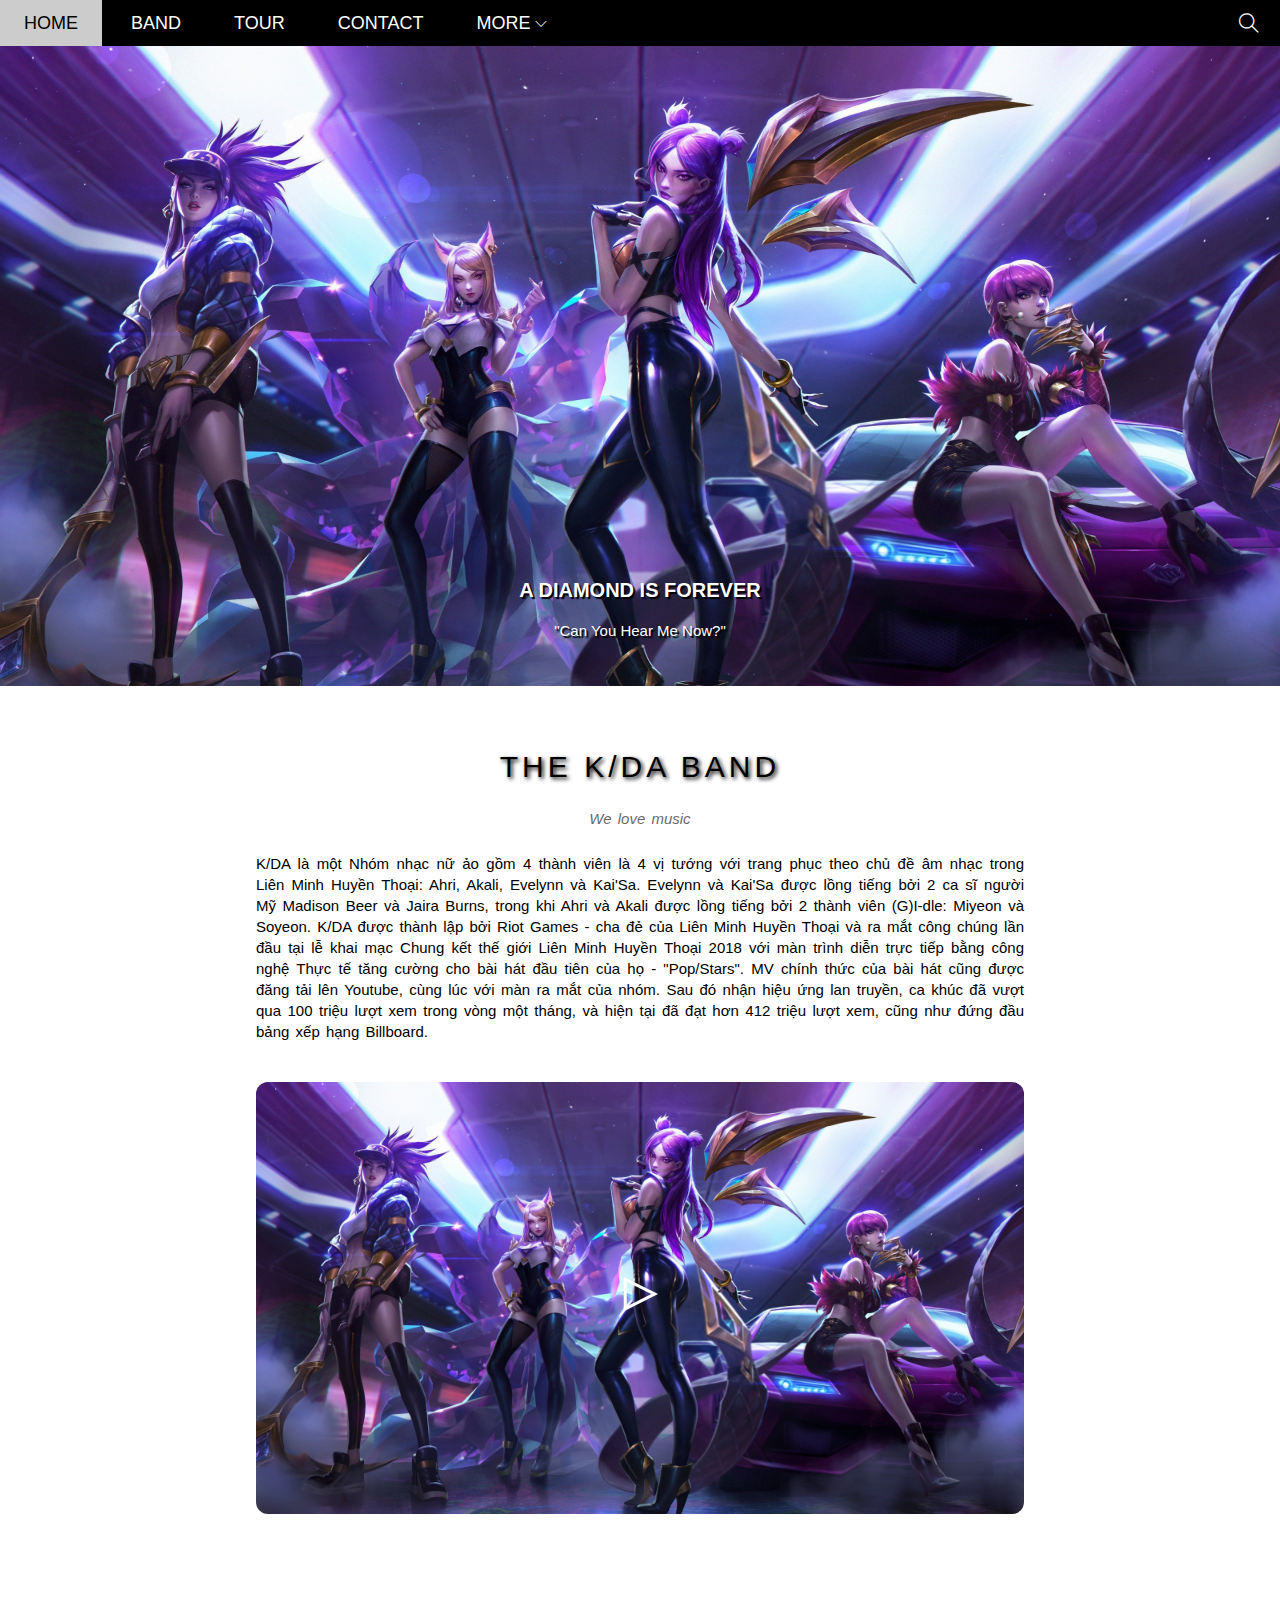
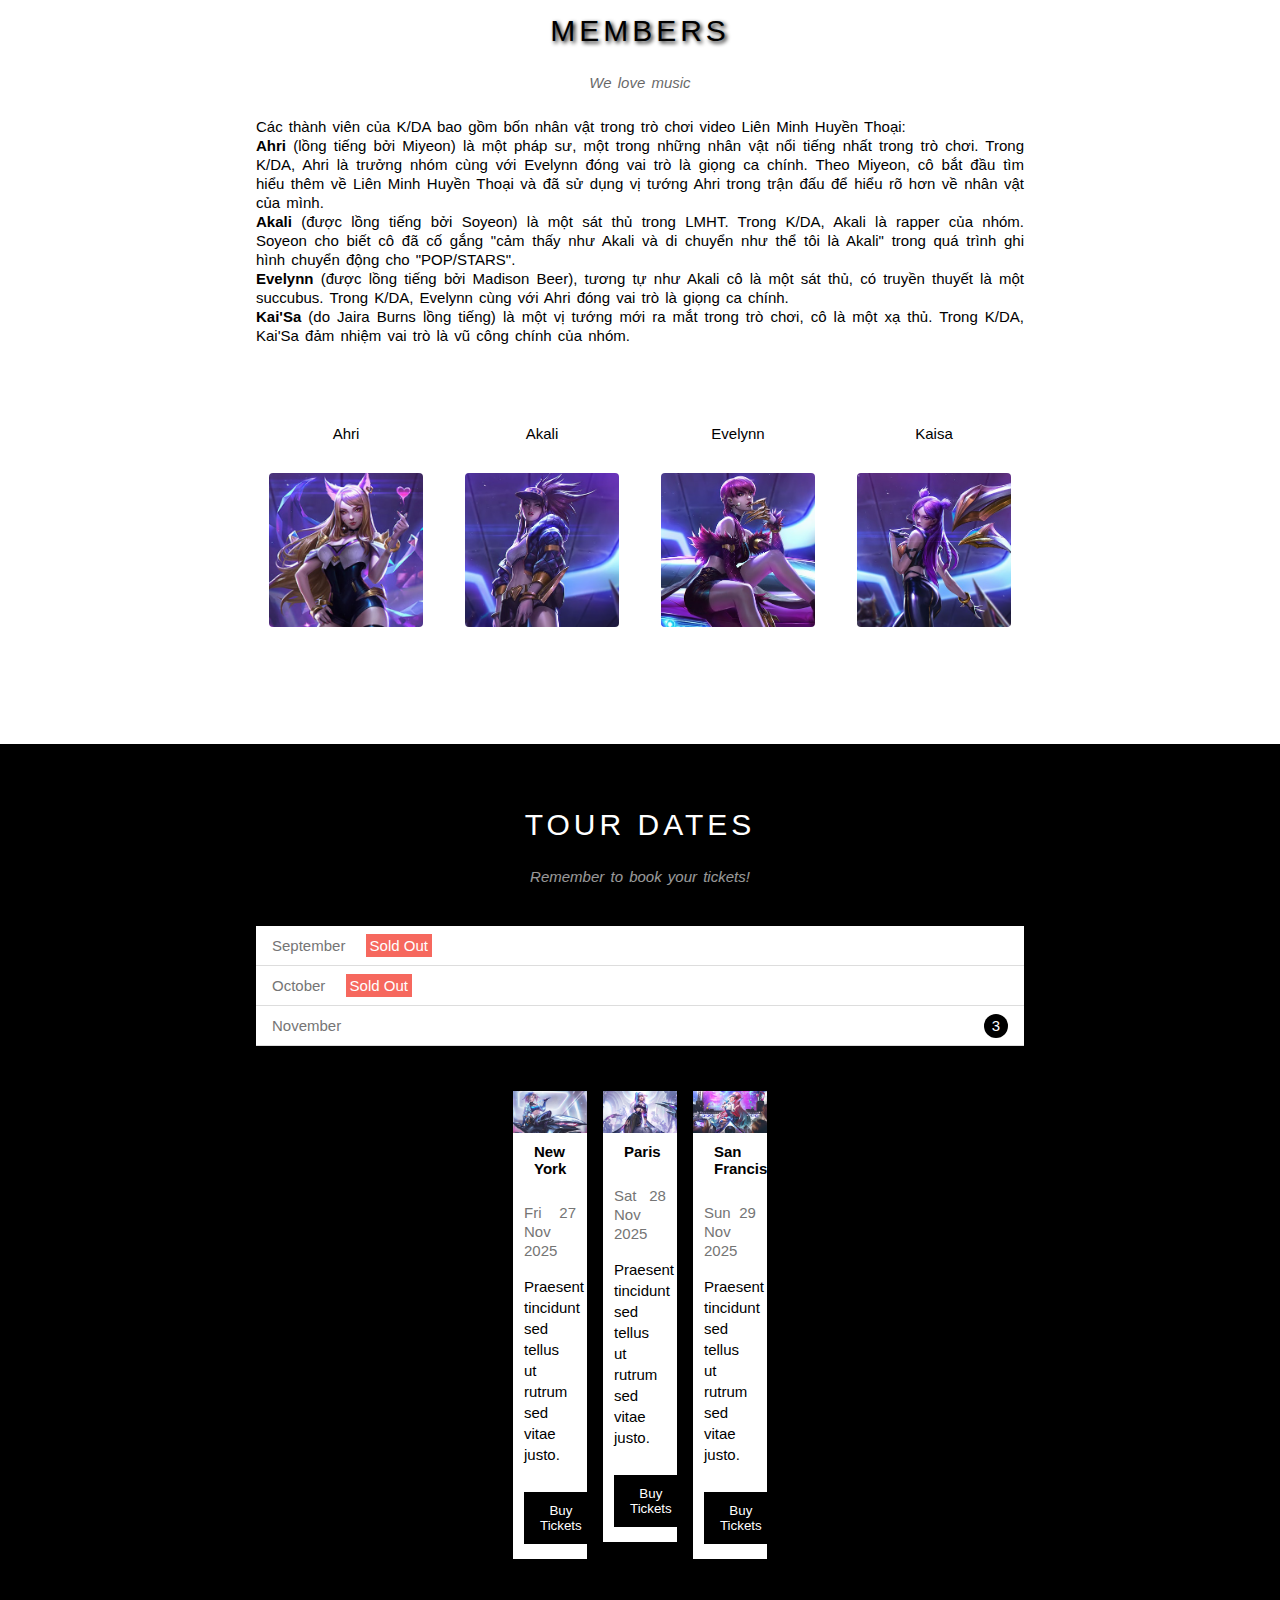
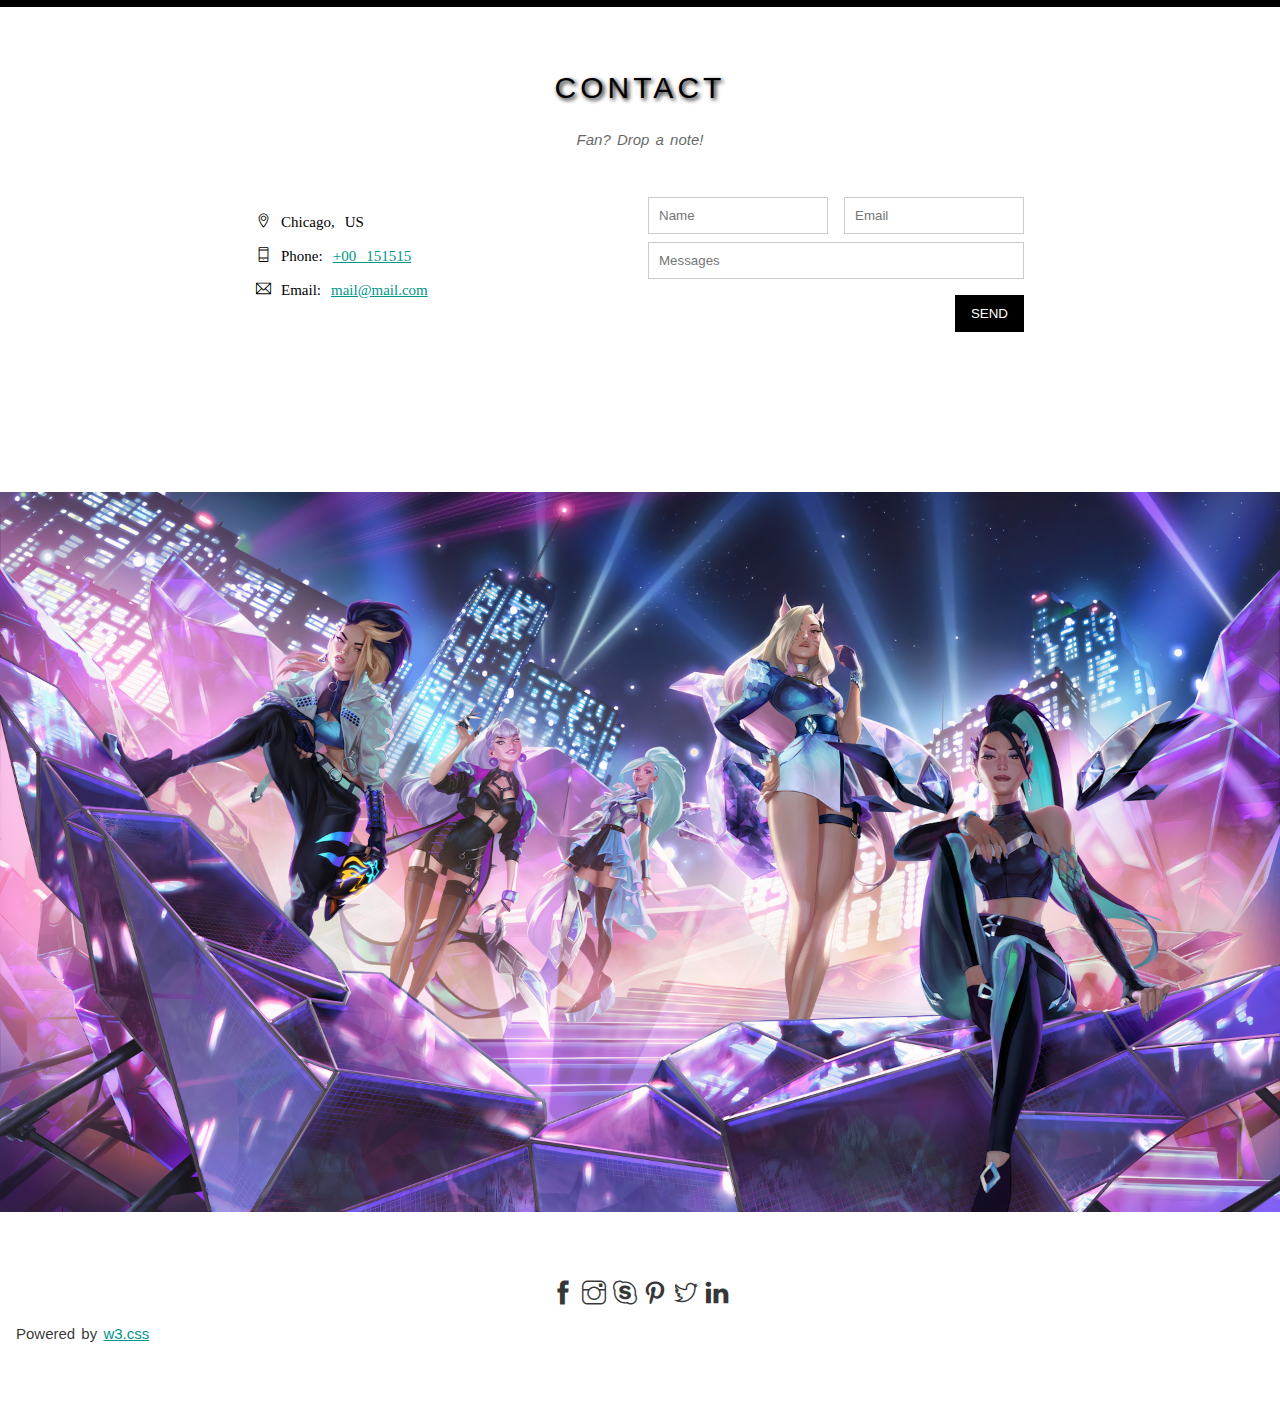
==== commit af734462: "Cập nhật nội dung HTML" ====
--- a/index.html
+++ b/index.html
@@ -197,7 +197,7 @@
                 <img src="img/image1.jpg" alt="" class="place-img">
                 <div class="place-body">
                     <h3 class="place-heading">New York</h3>
-                    <p class="place-time">Fri 27 Nov 2016</p>
+                    <p class="place-time">Fri 27 Nov 2025</p>
                     <p class="place-desc">Praesent tincidunt sed tellus ut rutrum sed vitae justo.</p>
                     <button href="#" class="btn s-full-width buy-ticket js-buy-ticket">Buy Tickets</button>
                 </div>
@@ -206,7 +206,7 @@
                 <img src="img/image2.jpg" alt="" class="place-img">
                 <div class="place-body">
                     <h3 class="place-heading">Paris</h3>
-                    <p class="place-time">Sat 28 Nov 2016</p>
+                    <p class="place-time">Sat 28 Nov 2025</p>
                     <p class="place-desc">Praesent tincidunt sed tellus ut rutrum sed vitae justo.</p>
                     <button href="#" class="btn s-full-width buy-ticket js-buy-ticket">Buy Tickets</button>
                 </div>
@@ -215,7 +215,7 @@
                 <img src="img/image3.jpg" alt="" class="place-img">
                 <div class="place-body">
                     <h3 class="place-heading">San Francisco</h3>
-                    <p class="place-time">Sun 29 Nov 2016</p>
+                    <p class="place-time">Sun 29 Nov 2025</p>
                     <p class="place-desc">Praesent tincidunt sed tellus ut rutrum sed vitae justo.</p>
                     <button href="#" class="btn s-full-width buy-ticket js-buy-ticket">Buy Tickets</button>
                 </div>
@@ -263,16 +263,16 @@
                      <form action="">
                      <div class="row">
                          <div class="col col-half s-col-full">
-                             <input type="text" require name="" placeholder="Name" id="" class="form-control">
+                             <input type="text" require name="" placeholder="Name" required id="" class="form-control">
                          </div>
                          
                          <div class="col col-half s-col-full s-mt-8">
-                            <input type="email" require name="" placeholder="Email" id="" class="form-control">
+                            <input type="email" require name="" placeholder="Email" required id="" class="form-control">
                          </div>
                      </div>
                      <div class="row contact-control mt-8">
                          <div class="col col-full">
-                            <input type="text" require name="" placeholder="Messages" id="" class="form-control">
+                            <input type="text" require name="" placeholder="Messages" required id="" class="form-control">
                          </div>
                      </div>
                      <input class="submit-btn btn pull-right mt-16 s-full-width" type="submit" value="SEND">
--- a/style.css
+++ b/style.css
@@ -356,6 +356,7 @@
     font-size: 15px;
     font-weight: 500px bold;
     margin: 0px 11px 16px;
+    padding: 10px;
 }
 
 .place-time {
